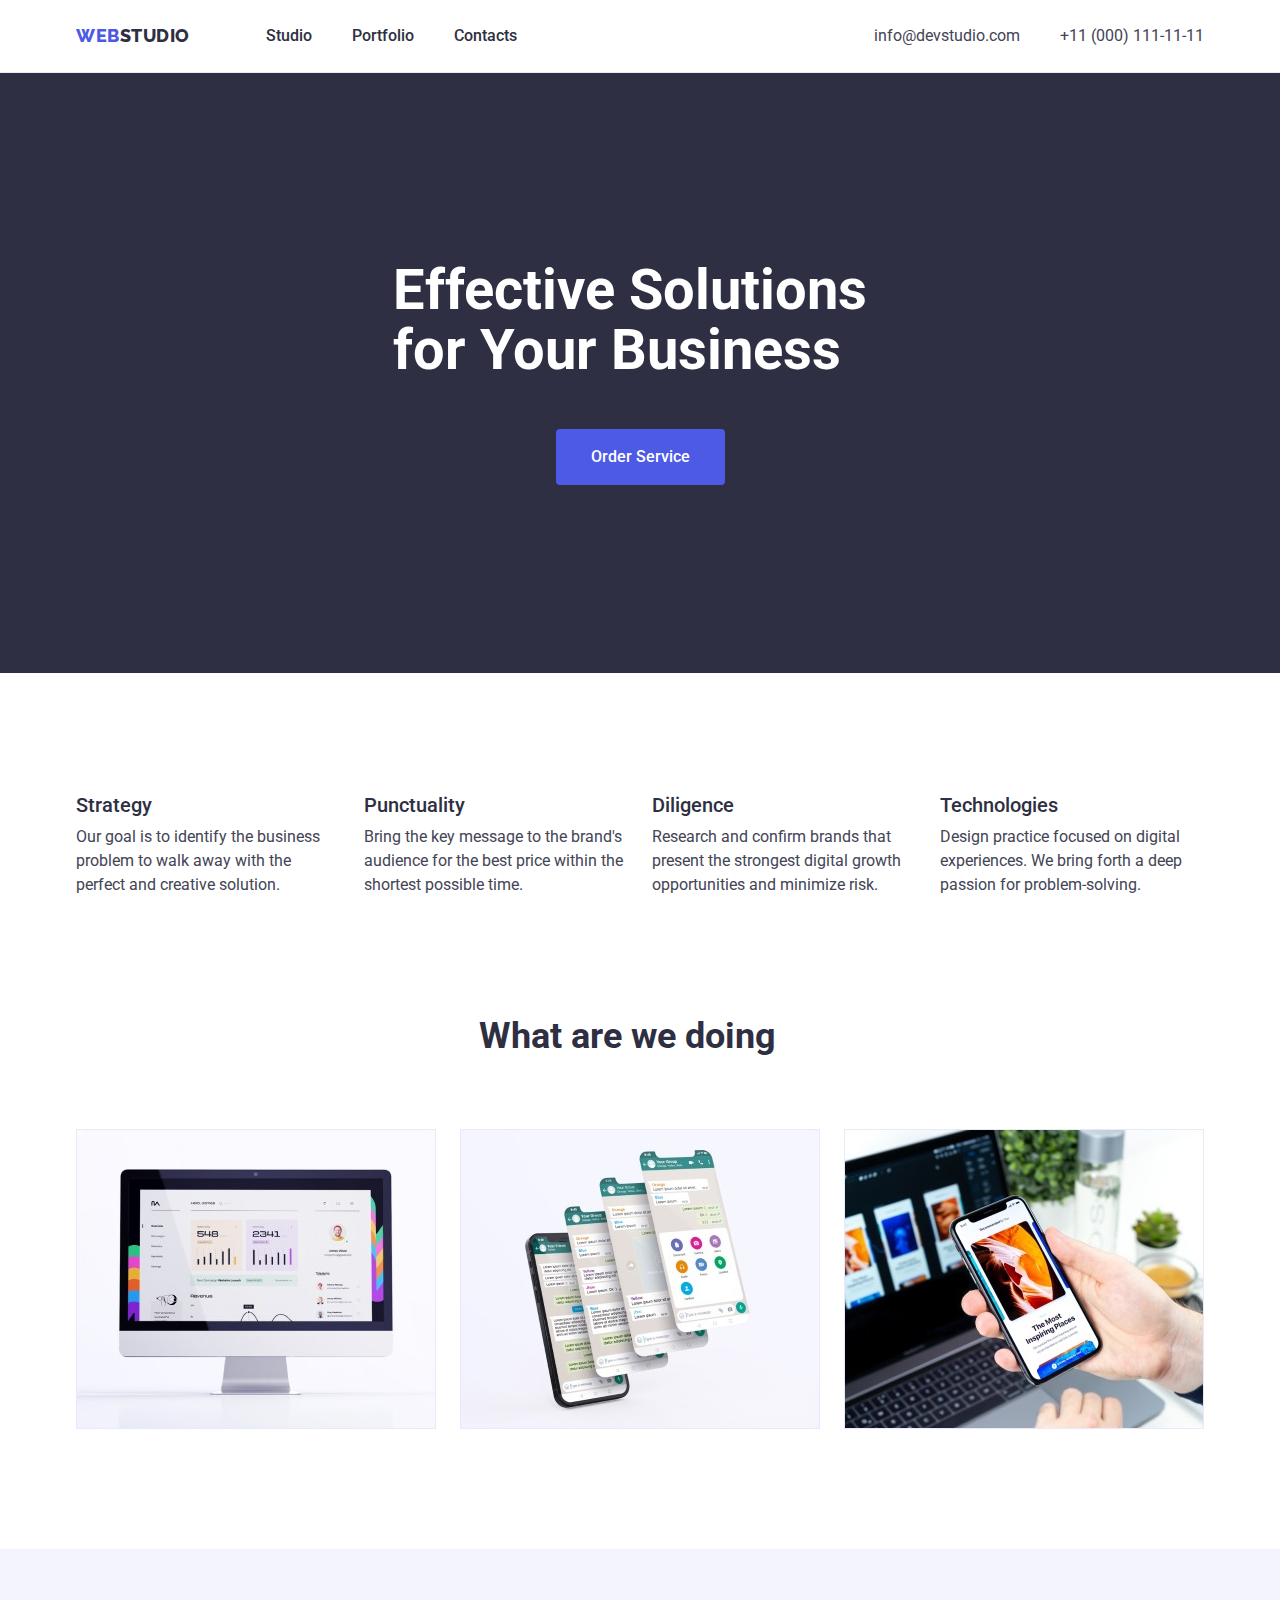
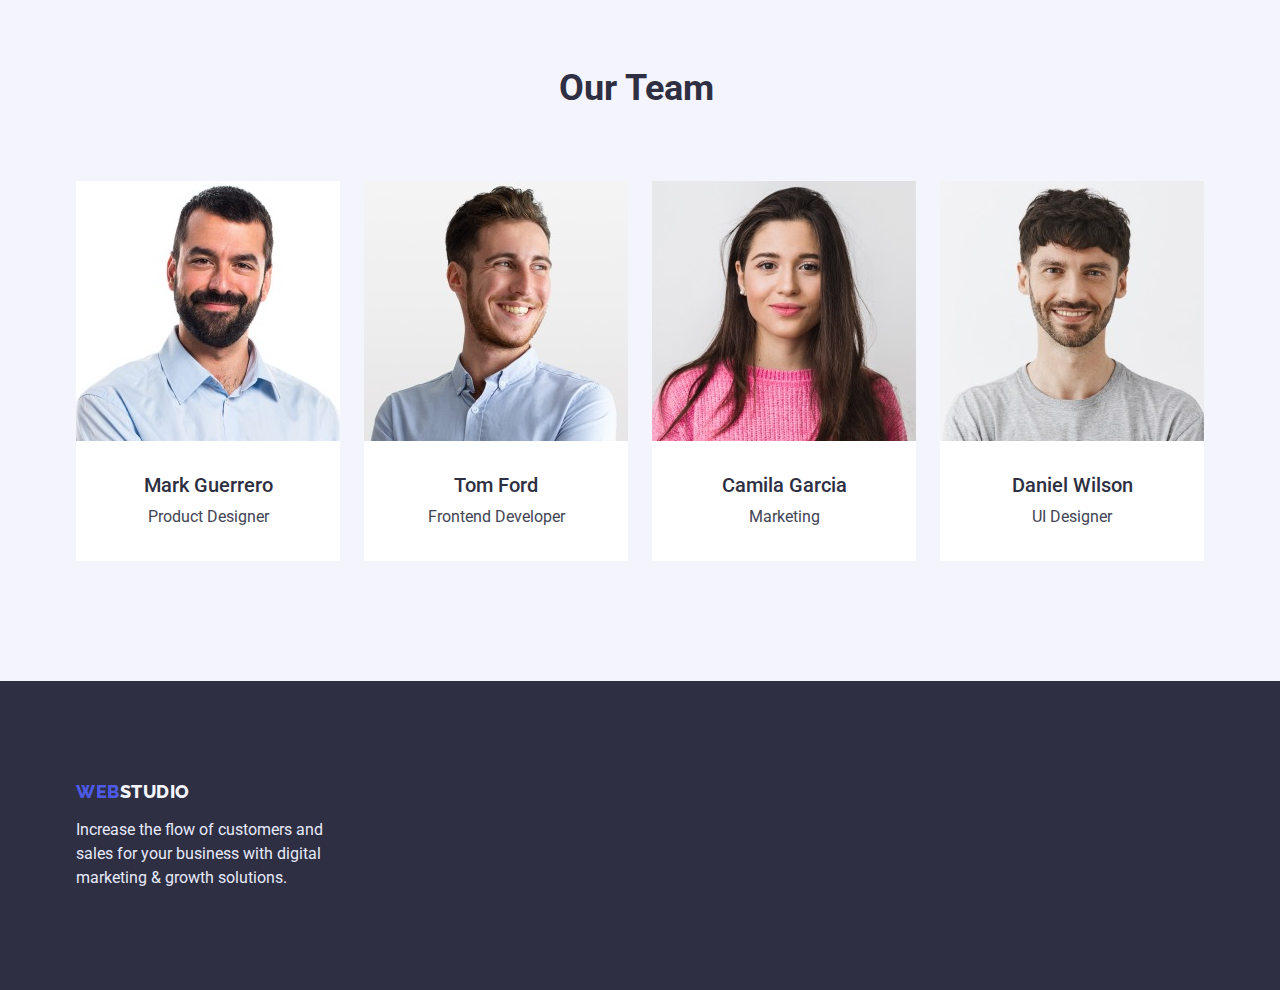
==== index.html @ 0995978a "Copies files from wk3" ====
<!DOCTYPE html>
<html lang="en">
    <head>
        <meta charset="UTF-8" />
        <meta http-equiv="X-UA-Compatible" content="IE=edge" />
        <meta name="viewport" content="width=device-width, initial-scale=1.0" />
        <title>WebStudio</title>
        <link
            rel="stylesheet"
            href="https://cdn.jsdelivr.net/npm/modern-normalize@1.1.0/modern-normalize.min.css"
        />
        <link rel="preconnect" href="https://fonts.googleapis.com" />
        <link rel="preconnect" href="https://fonts.gstatic.com" crossorigin />
        <link
            href="https://fonts.googleapis.com/css2?family=Raleway:wght@800&family=Roboto:wght@400;500;700&display=swap"
            rel="stylesheet"
        />
        <link rel="stylesheet" href="./css/styles.css" />
    </head>
    <body>
        <header class="header-section">
            <div class="container header">
                <nav class="navigation">
                    <a class="logo-hdr logo" href="./index.html"
                        ><span class="accent-logo">Web</span>Studio</a
                    >
                    <ul class="menu list">
                        <li class="menu-item"><a href="./index.html" class="link menu-item-link">Studio</a></li>
                        <li class="menu-item">
                            <a href="./portfolio.html" class="link menu-item-link">Portfolio</a>
                        </li>
                        <li class="menu-item"><a href="#" class="link menu-item-link">Contacts</a></li>
                    </ul>
                </nav>

                <address>
                    <ul class="contacts list">
                        <li class="contact-item">
                            <a href="mailto:info@devstudio.com" class="link contact-item-link">info@devstudio.com</a>
                        </li>
                        <li class="contact-item">
                            <a href="tel:+110001111111" class="link contact-item-link">+11 (000) 111-11-11</a>
                        </li>
                    </ul>
                </address>
            </div>
        </header>

        <main>
            <!-- Hero Section -->
            <section class="hero">
                <div class="container">
                    <h1 class="title hero-title">Effective Solutions for Your Business</h1>
                    <button class="modal-btn btn" type="button">Order Service</button>
                </div>
            </section>

            <!-- Features Section -->
            <section class="features-section">
                <div class="container">
                    <h2 class="hiden-title">Our Features</h2>
                    <ul class="features list">
                        <li class="feature-item">
                            <h3 class="feature-item-title">Strategy</h3>
                            <p class="feature-item-descr">
                                Our goal is to identify the business problem to walk away with the
                                perfect and creative solution.
                            </p>
                        </li>
                        <li class="feature-item">
                            <h3 class="feature-item-title">Punctuality</h3>
                            <p class="feature-item-descr">
                                Bring the key message to the brand's audience for the best price
                                within the shortest possible time.
                            </p>
                        </li>
                        <li class="feature-item">
                            <h3 class="feature-item-title">Diligence</h3>
                            <p class="feature-item-descr">
                                Research and confirm brands that present the strongest digital
                                growth opportunities and minimize risk.
                            </p>
                        </li>
                        <li class="feature-item">
                            <h3 class="feature-item-title">Technologies</h3>
                            <p class="feature-item-descr">
                                Design practice focused on digital experiences. We bring forth a
                                deep passion for problem-solving.
                            </p>
                        </li>
                    </ul>
                </div>
            </section>

            <!-- Service Section -->
            <section class="section">
                <div class="container">
                    <h2 class="title service-title">What are we doing</h2>
                    <ul class="service-list list">
                        <li class="service-item">
                            <img src="./images/img1-2.jpg" alt="iMac" width="360" height="300" />
                        </li>
                        <li class="service-item">
                            <img
                                src="./images/img2-2.jpg"
                                alt="WhatsApp"
                                width="360"
                                height="300"
                            />
                        </li>
                        <li class="service-item">
                            <img
                                src="./images/img3-2.jpg"
                                alt="iPhone and laptop"
                                width="360"
                                height="300"
                            />
                        </li>
                    </ul>
                </div>
            </section>

            <!-- Team Section -->
            <section class="section team">
                <div class="container">
                    <h2 class="title team-title">Our Team</h2>
                    <ul class="team-list list">
                        <li class="team-mmbr">
                            <img
                                src="./images/img-5.jpg"
                                alt="Product Designer"
                                width="264"
                                height="260"
                            />
                            <div class="team-mmbr-descr">
                                <h3 class="team-mmbr-name">Mark Guerrero</h3>
                                <p class="team-mmbr-psn">Product Designer</p>
                            </div>
                        </li>
                        <li class="team-mmbr">
                            <img
                                src="./images/img-2-2.jpg"
                                alt="Frontend Developer"
                                width="264"
                                height="260"
                            />
                            <div class="team-mmbr-descr">
                                <h3 class="team-mmbr-name">Tom Ford</h3>
                                <p class="team-mmbr-psn">Frontend Developer</p>
                            </div>
                        </li>
                        <li class="team-mmbr">
                            <img
                                src="./images/img-3-2.jpg"
                                alt="Marketing"
                                width="264"
                                height="260"
                            />
                            <div class="team-mmbr-descr">
                                <h3 class="team-mmbr-name">Camila Garcia</h3>
                                <p class="team-mmbr-psn">Marketing</p>
                            </div>
                        </li>
                        <li class="team-mmbr">
                            <img
                                src="./images/img-4-2.jpg"
                                alt="UI Designer"
                                width="264"
                                height="260"
                            />
                            <div class="team-mmbr-descr">
                                <h3 class="team-mmbr-name">Daniel Wilson</h3>
                                <p class="team-mmbr-psn">UI Designer</p>
                            </div>
                        </li>
                    </ul>
                </div>
            </section>
        </main>

        <footer class="footer">
            <div class="container">
                <div class="footer-info">
                    <a class="logo-ftr logo" href="./index.html"
                        ><span class="accent-logo">Web</span>Studio</a
                    >
                    <p>
                        Increase the flow of customers and sales for your business with digital
                        marketing & growth solutions.
                    </p>
                </div>
            </div>
        </footer>
    </body>
</html>
---- css/styles.css ----
:root {
    --primary-font-family: "Roboto", sans-serif;
    --logo-font-family: "Raleway", sans-serif;
    --primary-brand-color: #4d5ae5;
    --pressed-state-color: #404bbf;
    --dark-color: #2e2f42;
    --success-color: #31d0aa;
    --text-color: #434455;
    --subtle-text-color: #8e8f99;
    --accent-color: #e7e9fc;
    --light-color: #f4f4fd;
    --row-gap: 48px;
    --column-gap: 24px;
}

/* =============== COMPONENTS =============== */
h1,
h2,
h3,
p {
    margin-top: 0;
    margin-bottom: 0;
}

ul {
    margin-top: 0;
    margin-bottom: 0;
    padding-left: 0;
}

body {
    font-family: var(--primary-font-family);
    color: var(--text-color);
}

img {
    display: block;
    max-width: 100%;
    height: auto;
}

.link {
    text-decoration: none;
    font-style: normal;
    color: inherit;
}

.list {
    list-style: none;
}

.link:hover,
.link:focus {
    color: var(--pressed-state-color);
}

.btn {
    display: block;
    cursor: pointer;
    border: none;
    border-radius: 4px;
}

.btn:hover,
.btn:focus {
    background-color: var(--pressed-state-color);
    color: #ffffff;
}

.title {
    font-weight: 700;
    font-size: 36px;
    line-height: 1.11;
    color: var(--dark-color);
}

.logo {
    text-decoration: none;
    font-family: var(--logo-font-family);
    font-weight: 800;
    font-size: 18px;
    letter-spacing: 0.03em;
    text-transform: uppercase;
}
.hiden-title {
    position: absolute;
    width: 1px;
    height: 1px;
    margin: -1px;
    padding: 0;
    overflow: hidden;
    border: 0;
    clip: rect(0 0 0 0);
}

.section {
    padding-top: 120px;
    padding-bottom: 120px;
}

.container {
    width: 1158px;
    padding-left: 15px;
    padding-right: 15px;
    margin-left: auto;
    margin-right: auto;
}

.portfolio-section {
    padding-top: 96px;
    padding-bottom: 120px;
}
/* =============== /COMPONENTS =============== */

/* =============== HEADER =============== */
.header-section {
    border-bottom: 1px solid var(--accent-color);
}

.header {
    display: flex;
    justify-content: space-between;
}

.navigation {
    display: flex;
}

.logo-hdr {
    color: var(--dark-color);
    line-height: 1.33;
    margin-right: 76px;
    padding-top: 24px;
    padding-bottom: 24px;
}

.accent-logo {
    color: var(--primary-brand-color);
}

.menu {
    display: flex;
    gap: 40px;
    color: var(--dark-color);
    font-weight: 500;
    line-height: 1.5;
}

.menu-item-link,
.contact-item-link {
    display: block;
    padding-top: 24px;
    padding-bottom: 24px;
}

.contacts {
    display: flex;
    gap: 40px;
}

.contact-item {
    line-height: 1.5;
}

/* =============== /HEADER =============== */

/* =============== HERO =============== */
.hero {
    background-color: var(--dark-color);
    color: #ffffff;
    padding-top: 188px;
    padding-bottom: 188px;
}

.hero-title {
    font-weight: 700;
    font-size: 56px;
    line-height: 1.07;
    color: #ffffff;
    max-width: 494px;
    margin-left: auto;
    margin-right: auto;
    margin-bottom: 48px;
}

.modal-btn {
    color: inherit;
    background-color: var(--primary-brand-color);
    font-weight: 500;
    font-size: 16px;
    line-height: 1.5;
    padding: 16px 32px;
    width: 169px;
    height: 56px;
    margin-left: auto;
    margin-right: auto;
}
/* =============== /HERO =============== */

/* =============== FEATURES =============== */
.features-section {
    padding-top: 120px;
}

.features {
    display: flex;
    justify-content: space-between;
}

.feature-item {
    width: 264px;
}

.feature-item-title {
    color: var(--dark-color);
    font-weight: 500;
    font-size: 20px;
    line-height: 1.2;
    margin-bottom: 8px;
}

.feature-item-descr {
    line-height: 1.5;
}
/* =============== /FEATURES =============== */

/* =============== SERVICE =============== */
.service-title {
    width: 323px;
    margin-left: auto;
    margin-right: auto;
    margin-bottom: 72px;
}

.service-list {
    display: flex;
    justify-content: space-between;
}
/* =============== /SERVICE =============== */

/* =============== TEAM =============== */
.team {
    background-color: var(--light-color);
}

.team-list {
    display: flex;
    justify-content: space-between;
}
.team-title {
    width: 162px;
    margin-left: auto;
    margin-right: auto;
    margin-bottom: 72px;
}

.team-mmbr {
    display: block;
    background-color: #ffffff;
    width: 264px;
    padding-bottom: 32px;
}

.team-mmbr-descr {
    width: 232px;
    margin: 32px 16px 0 16px;
    text-align: center;
}

.team-mmbr-name {
    color: var(--dark-color);
    font-weight: 500;
    font-size: 20px;
    line-height: 1.2;
    margin-bottom: 8px;
}
.team-mmbr-psn {
    line-height: 1.5;
}
/* =============== /TEAM =============== */

/* =============== FOOTER =============== */
.footer {
    background-color: var(--dark-color);
    color: var(--accent-color);
    line-height: 1.5;
    padding-top: 100px;
    padding-bottom: 100px;
}

.footer-info {
    width: 264px;
}

.logo-ftr {
    display: block;
    color: var(--light-color);
    line-height: 1.17;
    margin-bottom: 16px;
}
/* =============== /FOOTER =============== */

/* =============== PROJECTS =============== */
.filter {
    display: flex;
    justify-content: center;
    gap: 24px;
    margin-bottom: 72px;
}

.filter-btn {
    color: var(--primary-brand-color);
    background-color: var(--light-color);
    border: 1px solid #e7e9fc;
    padding: 12px 24px;
    font-weight: 500;
    font-size: 16px;
    line-height: 1.5;
}

.project-list {
    display: flex;
    flex-wrap: wrap;
    row-gap: var(--row-gap);
    column-gap: var(--column-gap);
}

.project-item {
    flex-basis: calc(100% / 3 - var(--column-gap));
}

.project-item-descr {
    background-color: #ffffff;
    border-left: 1px solid var(--accent-color);
    border-bottom: 1px solid var(--accent-color);
    border-right: 1px solid var(--accent-color);
    padding: 32px 0 32px 16px;
}

.project-item-name {
    color: var(--dark-color);
    font-weight: 500;
    font-size: 20px;
    line-height: 1.2;
    margin-bottom: 8px;
}

.project-item-text {
    line-height: 1.5;
}
/* =============== /PROJECTS =============== */
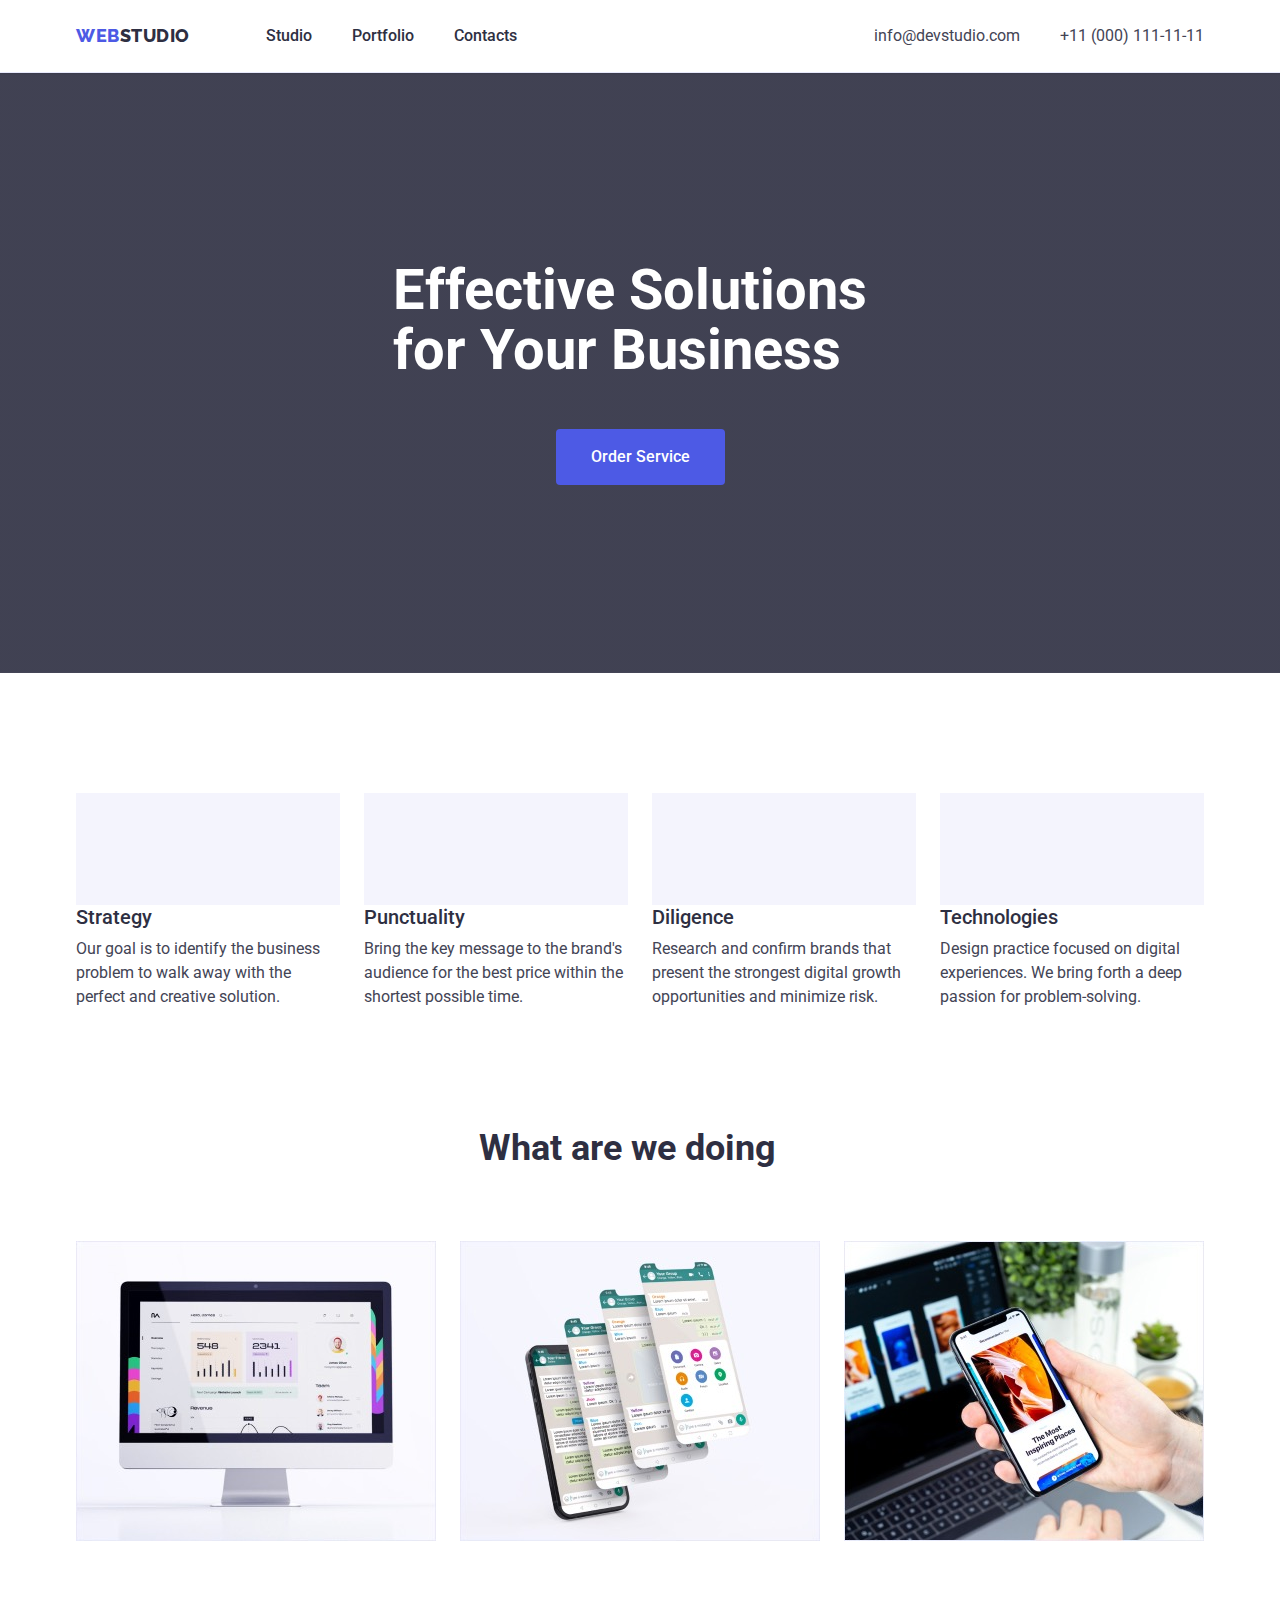
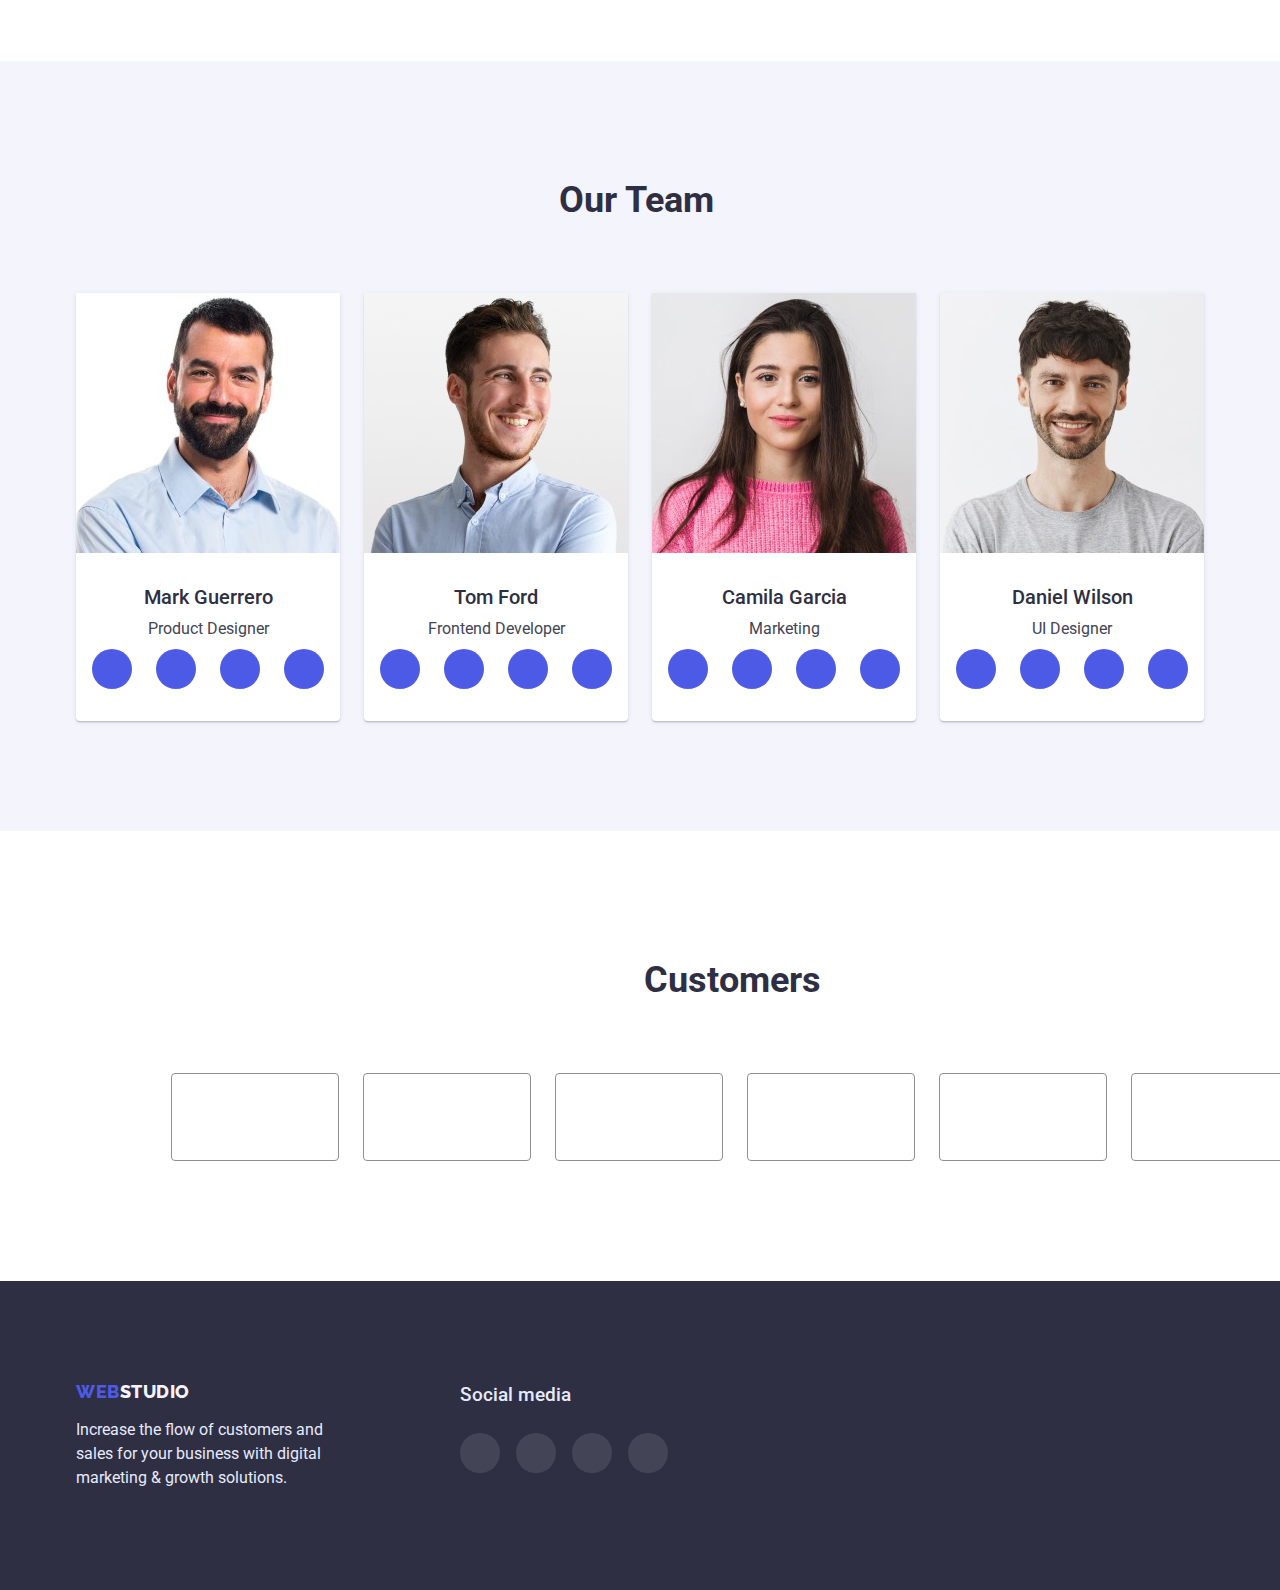
==== commit 7cb88c3e: "Adds container to customers section in index.html" ====
--- a/index.html
+++ b/index.html
@@ -25,21 +25,29 @@
                         ><span class="accent-logo">Web</span>Studio</a
                     >
                     <ul class="menu list">
-                        <li class="menu-item"><a href="./index.html" class="link menu-item-link">Studio</a></li>
+                        <li class="menu-item">
+                            <a href="./index.html" class="link menu-item-link">Studio</a>
+                        </li>
                         <li class="menu-item">
                             <a href="./portfolio.html" class="link menu-item-link">Portfolio</a>
                         </li>
-                        <li class="menu-item"><a href="#" class="link menu-item-link">Contacts</a></li>
+                        <li class="menu-item">
+                            <a href="#" class="link menu-item-link">Contacts</a>
+                        </li>
                     </ul>
                 </nav>
 
                 <address>
                     <ul class="contacts list">
                         <li class="contact-item">
-                            <a href="mailto:info@devstudio.com" class="link contact-item-link">info@devstudio.com</a>
+                            <a href="mailto:info@devstudio.com" class="link contact-item-link">
+                                info@devstudio.com</a
+                            >
                         </li>
                         <li class="contact-item">
-                            <a href="tel:+110001111111" class="link contact-item-link">+11 (000) 111-11-11</a>
+                            <a href="tel:+110001111111" class="link contact-item-link">
+                                +11 (000) 111-11-11</a
+                            >
                         </li>
                     </ul>
                 </address>
@@ -61,6 +69,11 @@
                     <h2 class="hiden-title">Our Features</h2>
                     <ul class="features list">
                         <li class="feature-item">
+                            <div class="feature-item-icon-bcg">
+                                <svg class="feature-item-icon">
+                                    <use href="./images/icons.svg#icon-antenna"></use>
+                                </svg>
+                            </div>
                             <h3 class="feature-item-title">Strategy</h3>
                             <p class="feature-item-descr">
                                 Our goal is to identify the business problem to walk away with the
@@ -68,6 +81,11 @@
                             </p>
                         </li>
                         <li class="feature-item">
+                            <div class="feature-item-icon-bcg">
+                                <svg class="feature-item-icon">
+                                    <use href="./images/icons.svg#icon-clock"></use>
+                                </svg>
+                            </div>
                             <h3 class="feature-item-title">Punctuality</h3>
                             <p class="feature-item-descr">
                                 Bring the key message to the brand's audience for the best price
@@ -75,6 +93,11 @@
                             </p>
                         </li>
                         <li class="feature-item">
+                            <div class="feature-item-icon-bcg">
+                                <svg class="feature-item-icon">
+                                    <use href="./images/icons.svg#icon-diagram"></use>
+                                </svg>
+                            </div>
                             <h3 class="feature-item-title">Diligence</h3>
                             <p class="feature-item-descr">
                                 Research and confirm brands that present the strongest digital
@@ -82,6 +105,11 @@
                             </p>
                         </li>
                         <li class="feature-item">
+                            <div class="feature-item-icon-bcg">
+                                <svg class="feature-item-icon">
+                                    <use href="./images/icons.svg#icon-astronaut"></use>
+                                </svg>
+                            </div>
                             <h3 class="feature-item-title">Technologies</h3>
                             <p class="feature-item-descr">
                                 Design practice focused on digital experiences. We bring forth a
@@ -121,7 +149,7 @@
             </section>
 
             <!-- Team Section -->
-            <section class="section team">
+            <section class="team-section">
                 <div class="container">
                     <h2 class="title team-title">Our Team</h2>
                     <ul class="team-list list">
@@ -135,6 +163,36 @@
                             <div class="team-mmbr-descr">
                                 <h3 class="team-mmbr-name">Mark Guerrero</h3>
                                 <p class="team-mmbr-psn">Product Designer</p>
+                                <ul class="team-mmbr-soc-list list">
+                                    <li class="team-mmbr-soc-item">
+                                        <a href="" class="team-mmbr-soc-link link">
+                                            <svg class="team-mmbr-soc-icon">
+                                                <use href="./images/icons.svg#icon-instagram"></use>
+                                            </svg>
+                                        </a>
+                                    </li>
+                                    <li class="team-mmbr-soc-item">
+                                        <a href="" class="team-mmbr-soc-link link">
+                                            <svg class="team-mmbr-soc-icon">
+                                                <use href="./images/icons.svg#icon-twitter"></use>
+                                            </svg>
+                                        </a>
+                                    </li>
+                                    <li class="team-mmbr-soc-item">
+                                        <a href="" class="team-mmbr-soc-link link">
+                                            <svg class="team-mmbr-soc-icon">
+                                                <use href="./images/icons.svg#icon-facebook"></use>
+                                            </svg>
+                                        </a>
+                                    </li>
+                                    <li class="team-mmbr-soc-item">
+                                        <a href="" class="team-mmbr-soc-link link">
+                                            <svg class="team-mmbr-soc-icon">
+                                                <use href="./images/icons.svg#icon-linkedin"></use>
+                                            </svg>
+                                        </a>
+                                    </li>
+                                </ul>
                             </div>
                         </li>
                         <li class="team-mmbr">
@@ -147,6 +205,36 @@
                             <div class="team-mmbr-descr">
                                 <h3 class="team-mmbr-name">Tom Ford</h3>
                                 <p class="team-mmbr-psn">Frontend Developer</p>
+                                <ul class="team-mmbr-soc-list list">
+                                    <li class="team-mmbr-soc-item">
+                                        <a href="" class="team-mmbr-soc-link link">
+                                            <svg class="team-mmbr-soc-icon">
+                                                <use href="./images/icons.svg#icon-instagram"></use>
+                                            </svg>
+                                        </a>
+                                    </li>
+                                    <li class="team-mmbr-soc-item">
+                                        <a href="" class="team-mmbr-soc-link link">
+                                            <svg class="team-mmbr-soc-icon">
+                                                <use href="./images/icons.svg#icon-twitter"></use>
+                                            </svg>
+                                        </a>
+                                    </li>
+                                    <li class="team-mmbr-soc-item">
+                                        <a href="" class="team-mmbr-soc-link link">
+                                            <svg class="team-mmbr-soc-icon">
+                                                <use href="./images/icons.svg#icon-facebook"></use>
+                                            </svg>
+                                        </a>
+                                    </li>
+                                    <li class="team-mmbr-soc-item">
+                                        <a href="" class="team-mmbr-soc-link link">
+                                            <svg class="team-mmbr-soc-icon">
+                                                <use href="./images/icons.svg#icon-linkedin"></use>
+                                            </svg>
+                                        </a>
+                                    </li>
+                                </ul>
                             </div>
                         </li>
                         <li class="team-mmbr">
@@ -159,6 +247,36 @@
                             <div class="team-mmbr-descr">
                                 <h3 class="team-mmbr-name">Camila Garcia</h3>
                                 <p class="team-mmbr-psn">Marketing</p>
+                                <ul class="team-mmbr-soc-list list">
+                                    <li class="team-mmbr-soc-item">
+                                        <a href="" class="team-mmbr-soc-link link">
+                                            <svg class="team-mmbr-soc-icon">
+                                                <use href="./images/icons.svg#icon-instagram"></use>
+                                            </svg>
+                                        </a>
+                                    </li>
+                                    <li class="team-mmbr-soc-item">
+                                        <a href="" class="team-mmbr-soc-link link">
+                                            <svg class="team-mmbr-soc-icon">
+                                                <use href="./images/icons.svg#icon-twitter"></use>
+                                            </svg>
+                                        </a>
+                                    </li>
+                                    <li class="team-mmbr-soc-item">
+                                        <a href="" class="team-mmbr-soc-link link">
+                                            <svg class="team-mmbr-soc-icon">
+                                                <use href="./images/icons.svg#icon-facebook"></use>
+                                            </svg>
+                                        </a>
+                                    </li>
+                                    <li class="team-mmbr-soc-item">
+                                        <a href="" class="team-mmbr-soc-link link">
+                                            <svg class="team-mmbr-soc-icon">
+                                                <use href="./images/icons.svg#icon-linkedin"></use>
+                                            </svg>
+                                        </a>
+                                    </li>
+                                </ul>
                             </div>
                         </li>
                         <li class="team-mmbr">
@@ -171,7 +289,88 @@
                             <div class="team-mmbr-descr">
                                 <h3 class="team-mmbr-name">Daniel Wilson</h3>
                                 <p class="team-mmbr-psn">UI Designer</p>
-                            </div>
+                                <ul class="team-mmbr-soc-list list">
+                                    <li class="team-mmbr-soc-item">
+                                        <a href="" class="team-mmbr-soc-link link">
+                                            <svg class="team-mmbr-soc-icon">
+                                                <use href="./images/icons.svg#icon-instagram"></use>
+                                            </svg>
+                                        </a>
+                                    </li>
+                                    <li class="team-mmbr-soc-item">
+                                        <a href="" class="team-mmbr-soc-link link">
+                                            <svg class="team-mmbr-soc-icon">
+                                                <use href="./images/icons.svg#icon-twitter"></use>
+                                            </svg>
+                                        </a>
+                                    </li>
+                                    <li class="team-mmbr-soc-item">
+                                        <a href="" class="team-mmbr-soc-link link">
+                                            <svg class="team-mmbr-soc-icon">
+                                                <use href="./images/icons.svg#icon-facebook"></use>
+                                            </svg>
+                                        </a>
+                                    </li>
+                                    <li class="team-mmbr-soc-item">
+                                        <a href="" class="team-mmbr-soc-link link">
+                                            <svg class="team-mmbr-soc-icon">
+                                                <use href="./images/icons.svg#icon-linkedin"></use>
+                                            </svg>
+                                        </a>
+                                    </li>
+                                </ul>
+                            </div>
+                        </li>
+                    </ul>
+                </div>
+            </section>
+
+            <!-- Customers Section -->
+            <section class="customers-section">
+                <div class="container">
+                    <h2 class="title customers-title">Customers</h2>
+                    <ul class="customers-list list">
+                        <li class="customer-item">
+                            <a href="" class="customer-link link">
+                                <svg class="customer-icon">
+                                    <use href="./images/icons.svg#icon-logo-1"></use>
+                                </svg>
+                            </a>
+                        </li>
+                        <li class="customer-item">
+                            <a href="" class="customer-link link">
+                                <svg class="customer-icon">
+                                    <use href="./images/icons.svg#icon-logo-2"></use>
+                                </svg>
+                            </a>
+                        </li>
+                        <li class="customer-item">
+                            <a href="" class="customer-link link">
+                                <svg class="customer-icon">
+                                    <use href="./images/icons.svg#icon-logo-3"></use>
+                                </svg>
+                            </a>
+                        </li>
+                        <li class="customer-item">
+                            <a href="" class="customer-link link">
+                                <svg class="customer-icon">
+                                    <use href="./images/icons.svg#icon-logo-4"></use>
+                                </svg>
+                            </a>
+                        </li>
+                        <li class="customer-item">
+                            <a href="" class="customer-link link">
+                                <svg class="customer-icon">
+                                    <use href="./images/icons.svg#icon-logo-5"></use>
+                                </svg>
+                            </a>
+                        </li>
+                        <li class="customer-item">
+                            <a href="" class="customer-link link">
+                                <svg class="customer-icon">
+                                    <use href="./images/icons.svg#icon-logo-6"></use>
+                                </svg>
+                            </a>
                         </li>
                     </ul>
                 </div>
@@ -180,14 +379,49 @@
 
         <footer class="footer">
             <div class="container">
-                <div class="footer-info">
-                    <a class="logo-ftr logo" href="./index.html"
-                        ><span class="accent-logo">Web</span>Studio</a
-                    >
-                    <p>
-                        Increase the flow of customers and sales for your business with digital
-                        marketing & growth solutions.
-                    </p>
+                <div class="footer-content">
+                    <div class="footer-info">
+                        <a class="logo-ftr logo" href="./index.html"
+                            ><span class="accent-logo">Web</span>Studio</a
+                        >
+                        <p>
+                            Increase the flow of customers and sales for your business with digital
+                            marketing & growth solutions.
+                        </p>
+                    </div>
+                    <div class="footer-soc">
+                        <h3 class="footer-soc-title">Social media</h3>
+                        <ul class="footer-soc-list list">
+                            <li class="footer-soc-item">
+                                <a href="" class="footer-soc-link link">
+                                    <svg class="footer-soc-icon">
+                                        <use href="./images/icons.svg#icon-instagram"></use>
+                                    </svg>
+                                </a>
+                            </li>
+                            <li class="footer-soc-item">
+                                <a href="" class="footer-soc-link link">
+                                    <svg class="footer-soc-icon">
+                                        <use href="./images/icons.svg#icon-twitter"></use>
+                                    </svg>
+                                </a>
+                            </li>
+                            <li class="footer-soc-item">
+                                <a href="" class="footer-soc-link link">
+                                    <svg class="footer-soc-icon">
+                                        <use href="./images/icons.svg#icon-facebook"></use>
+                                    </svg>
+                                </a>
+                            </li>
+                            <li class="footer-soc-item">
+                                <a href="" class="footer-soc-link link">
+                                    <svg class="footer-soc-icon">
+                                        <use href="./images/icons.svg#icon-linkedin"></use>
+                                    </svg>
+                                </a>
+                            </li>
+                        </ul>
+                    </div>
                 </div>
             </div>
         </footer>
--- a/css/styles.css
+++ b/css/styles.css
@@ -11,6 +11,7 @@
     --light-color: #f4f4fd;
     --row-gap: 48px;
     --column-gap: 24px;
+    --background-color-hero: rgba(46, 47, 66, 0.7);
 }
 
 /* =============== COMPONENTS =============== */
@@ -49,8 +50,7 @@
     list-style: none;
 }
 
-.link:hover,
-.link:focus {
+.link:is(:hover, :focus) {
     color: var(--pressed-state-color);
 }
 
@@ -115,6 +115,8 @@
 /* =============== HEADER =============== */
 .header-section {
     border-bottom: 1px solid var(--accent-color);
+    box-shadow: 0px 2px 1px rgba(46, 47, 66, 0.08), 0px 1px 1px rgba(46, 47, 66, 0.16),
+        0px 1px 6px rgba(46, 47, 66, 0.08);
 }
 
 .header {
@@ -148,11 +150,23 @@
 
 .menu-item-link,
 .contact-item-link {
-    display: block;
+    display: flex;
+    align-items: center;
+    justify-content: center;
     padding-top: 24px;
     padding-bottom: 24px;
 }
 
+.contact-icon {
+    width: 20px;
+    height: 20px;
+    fill: var(--text-color);
+}
+
+.link:is(:hover, :focus) .contact-icon {
+    fill: var(--pressed-state-color);
+}
+
 .contacts {
     display: flex;
     gap: 40px;
@@ -166,7 +180,13 @@
 
 /* =============== HERO =============== */
 .hero {
-    background-color: var(--dark-color);
+    background-color: var(--background-color-hero);
+    background-image: linear-gradient(var(--background-color-hero), var(--background-color-hero)),
+        url(../images/people-office\ 1-2.jpg);
+    background-repeat: no-repeat;
+    background-position: center;
+    background-size: cover;
+
     color: #ffffff;
     padding-top: 188px;
     padding-bottom: 188px;
@@ -211,6 +231,20 @@
     width: 264px;
 }
 
+.feature-item-icon-bcg {
+    width: 264px;
+    height: 112px;
+    background-color: var(--light-color);
+    display: flex;
+    align-items: center;
+    justify-content: center;
+}
+
+.feature-item-icon {
+    width: 64px;
+    height: 64px;
+}
+
 .feature-item-title {
     color: var(--dark-color);
     font-weight: 500;
@@ -239,7 +273,9 @@
 /* =============== /SERVICE =============== */
 
 /* =============== TEAM =============== */
-.team {
+.team-section {
+    padding-top: 120px;
+    padding-bottom: 110px;
     background-color: var(--light-color);
 }
 
@@ -259,6 +295,9 @@
     background-color: #ffffff;
     width: 264px;
     padding-bottom: 32px;
+    box-shadow: 0px 1px 6px rgba(46, 47, 66, 0.08), 0px 1px 1px rgba(46, 47, 66, 0.16),
+        0px 2px 1px rgba(46, 47, 66, 0.08);
+    border-radius: 0px 0px 4px 4px;
 }
 
 .team-mmbr-descr {
@@ -274,10 +313,91 @@
     line-height: 1.2;
     margin-bottom: 8px;
 }
+
 .team-mmbr-psn {
     line-height: 1.5;
+    margin-bottom: 8px;
+}
+
+.team-mmbr-soc-list {
+    display: flex;
+    align-items: center;
+    justify-content: center;
+    gap: 24px;
+}
+
+.team-mmbr-soc-item {
+    width: 40px;
+    height: 40px;
+}
+
+.team-mmbr-soc-link {
+    width: 100%;
+    height: 100%;
+    background-color: var(--primary-brand-color);
+    border-radius: 50%;
+    display: flex;
+    align-items: center;
+    justify-content: center;
+}
+
+.team-mmbr-soc-icon {
+    width: 16px;
+    height: 16px;
+    fill: var(--light-color);
+}
+
+.team-mmbr-soc-link:is(:hover, :focus) {
+    background-color: var(--pressed-state-color);
 }
 /* =============== /TEAM =============== */
+
+/* =============== CUSTOMERS =============== */
+.customers-section {
+    padding: 130px 156px 120px 156px;
+}
+
+.customers-title {
+    width: 183px;
+    margin-left: auto;
+    margin-right: auto;
+    margin-bottom: 72px;
+}
+
+.customers-list {
+    display: flex;
+    align-items: center;
+    justify-content: center;
+    gap: 24px;
+}
+
+.customer-item {
+    width: 168px;
+    height: 88px;
+}
+
+.customer-link {
+    width: 100%;
+    height: 100%;
+    border: 1px solid var(--subtle-text-color);
+    border-radius: 4px;
+    display: flex;
+    align-items: center;
+    justify-content: center;
+    color: var(--subtle-text-color);
+}
+
+.customer-icon {
+    width: 104px;
+    height: 56px;
+    fill: currentColor;
+}
+
+.customer-link:is(:hover, :focus) {
+    border-color: var(--pressed-state-color);
+    color: var(--pressed-state-color);
+}
+/* =============== /CUSTOMERS =============== */
 
 /* =============== FOOTER =============== */
 .footer {
@@ -290,6 +410,7 @@
 
 .footer-info {
     width: 264px;
+    margin-right: 120px;
 }
 
 .logo-ftr {
@@ -298,6 +419,50 @@
     line-height: 1.17;
     margin-bottom: 16px;
 }
+
+.footer-content {
+    display: flex;
+    align-items: flex-start;
+    justify-content: start;
+}
+
+.footer-soc-title {
+    font-weight: 500;
+    line-height: 1.5;
+    margin-bottom: 24px;
+}
+
+.footer-soc-list {
+    display: flex;
+    align-items: center;
+    justify-content: center;
+    gap: 16px;
+}
+
+.footer-soc-item {
+    width: 40px;
+    height: 40px;
+    background: rgba(255, 255, 255, 0.1);
+    border-radius: 50%;
+}
+
+.footer-soc-item:is(:hover, :focus) {
+    background: var(--success-color);
+}
+
+.footer-soc-link {
+    width: 100%;
+    height: 100%;
+    display: flex;
+    align-items: center;
+    justify-content: center;
+}
+
+.footer-soc-icon {
+    width: 24px;
+    height: 24px;
+    fill: var(--light-color);
+}
 /* =============== /FOOTER =============== */
 
 /* =============== PROJECTS =============== */
@@ -318,6 +483,13 @@
     line-height: 1.5;
 }
 
+.filter-btn:hover,
+.filter-bnt:focus {
+    box-shadow: 0px 3px 1px rgba(0, 0, 0, 0.1), 0px 2px 1px rgba(0, 0, 0, 0.08),
+        0px 2px 2px rgba(0, 0, 0, 0.12);
+    border: 1px solid var(--pressed-state-color);
+}
+
 .project-list {
     display: flex;
     flex-wrap: wrap;
@@ -327,14 +499,25 @@
 
 .project-item {
     flex-basis: calc(100% / 3 - var(--column-gap));
+    box-shadow: 0px 1px 6px rgba(46, 47, 66, 0.08);
+}
+
+.project-item:hover,
+.project-item:focus {
+    cursor: pointer;
+    box-shadow: 0px 1px 6px rgba(46, 47, 66, 0.08), 0px 1px 1px rgba(46, 47, 66, 0.16),
+        0px 2px 1px rgba(46, 47, 66, 0.08);
 }
 
 .project-item-descr {
     background-color: #ffffff;
-    border-left: 1px solid var(--accent-color);
-    border-bottom: 1px solid var(--accent-color);
-    border-right: 1px solid var(--accent-color);
     padding: 32px 0 32px 16px;
+    border: 1px solid var(--accent-color);
+    border-top: none;
+}
+
+.project-item:hover .project-item-descr {
+    border: 0.5px solid var(--light-color);
 }
 
 .project-item-name {
